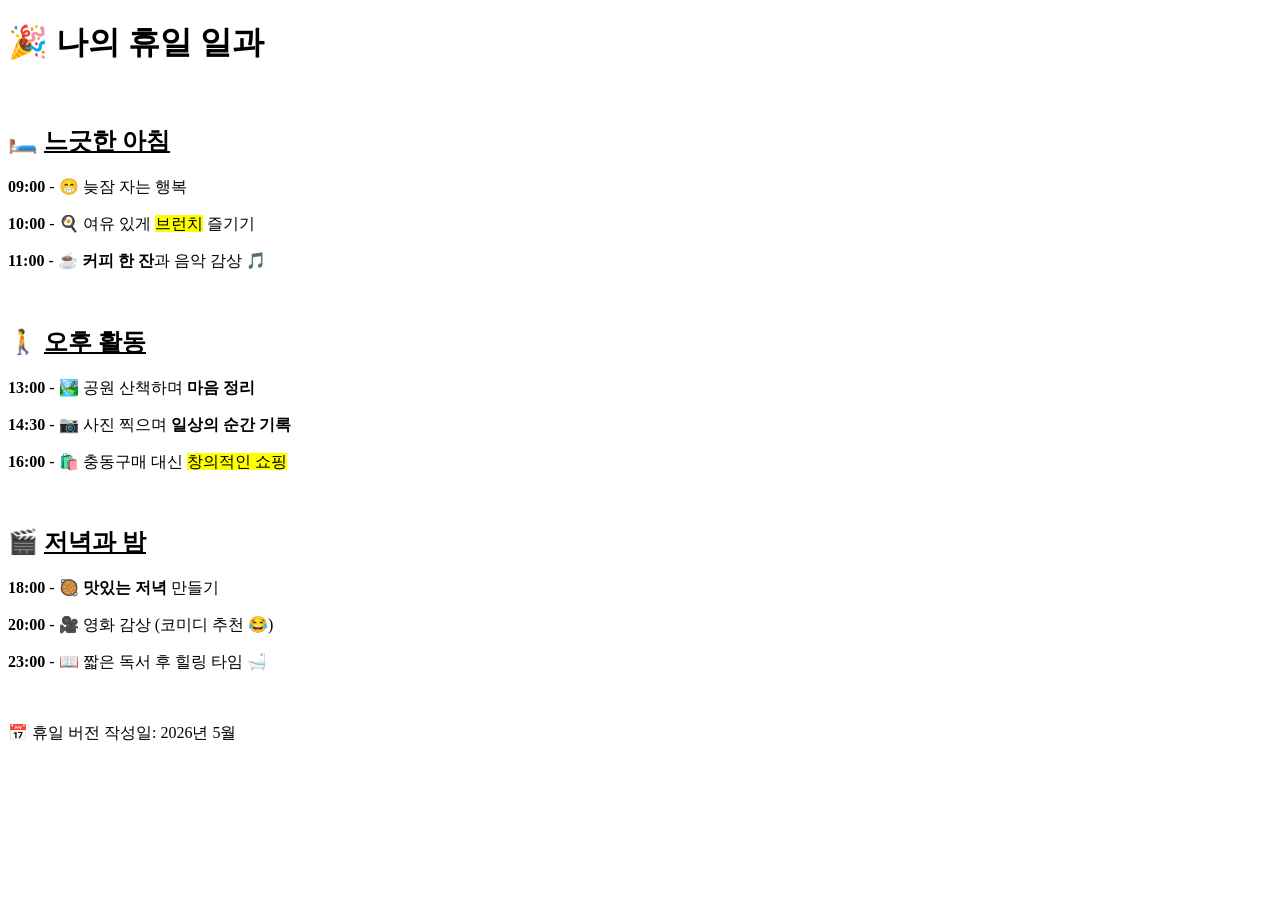
==== html/holiday.html @ 23b4a014 "skala-front" ====
<!DOCTYPE html>
<html lang="ko">
<head>
    <meta charset="UTF-8">
    <meta name="viewport" content="width=device-width, initial-scale=1.0">
    <title>나의 휴일 일과</title>

</head>
<body>
    <h1>🎉 나의 휴일 일과</h1>
    <br>

    <h2>🛏️ <u>느긋한 아침</u></h2>
    <p><strong>09:00</strong> - 😁 늦잠 자는 행복</p>
    <p><strong>10:00</strong> - 🍳 여유 있게 <mark>브런치</mark> 즐기기</p>
    <p><b>11:00</b> - ☕ <b>커피 한 잔</b>과 음악 감상 🎵</p>
    <br>

    <h2>🚶 <u>오후 활동</u></h2>
    <p><strong>13:00</strong> - 🏞️ 공원 산책하며 <b>마음 정리</b></p>
    <p><b>14:30</b> - 📷 사진 찍으며 <b>일상의 순간 기록</b></p>
    <p><b>16:00</b> - 🛍️ 충동구매 대신 <mark>창의적인 쇼핑</mark></p>
    <br>

    <h2>🎬 <u>저녁과 밤</u></h2>
    <p><b>18:00</b> - 🥘 <b>맛있는 저녁</b> 만들기</p>
    <p><b>20:00</b> - 🎥 영화 감상 (코미디 추천 😂)</p>
    <p><b>23:00</b> - 📖 짧은 독서 후 힐링 타임 🛁</p>
    <br>

    <p>📅 휴일 버전 작성일: 2026년 5월</p>
</body>
</html>
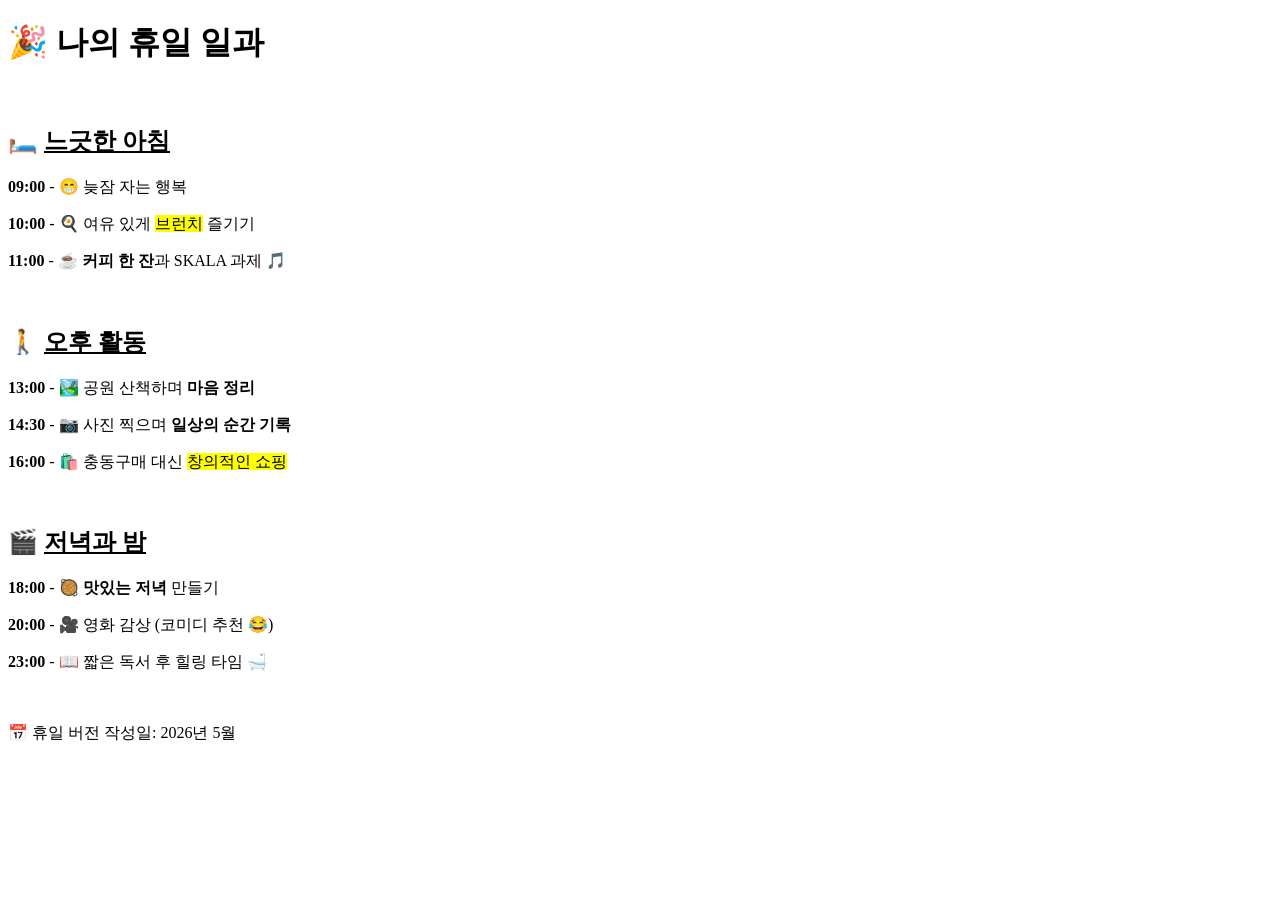
==== commit fd9b4bf9: "수정 완료" ====
--- a/html/holiday.html
+++ b/html/holiday.html
@@ -13,7 +13,7 @@
     <h2>🛏️ <u>느긋한 아침</u></h2>
     <p><strong>09:00</strong> - 😁 늦잠 자는 행복</p>
     <p><strong>10:00</strong> - 🍳 여유 있게 <mark>브런치</mark> 즐기기</p>
-    <p><b>11:00</b> - ☕ <b>커피 한 잔</b>과 음악 감상 🎵</p>
+    <p><b>11:00</b> - ☕ <b>커피 한 잔</b>과 SKALA 과제 🎵</p>
     <br>
 
     <h2>🚶 <u>오후 활동</u></h2>
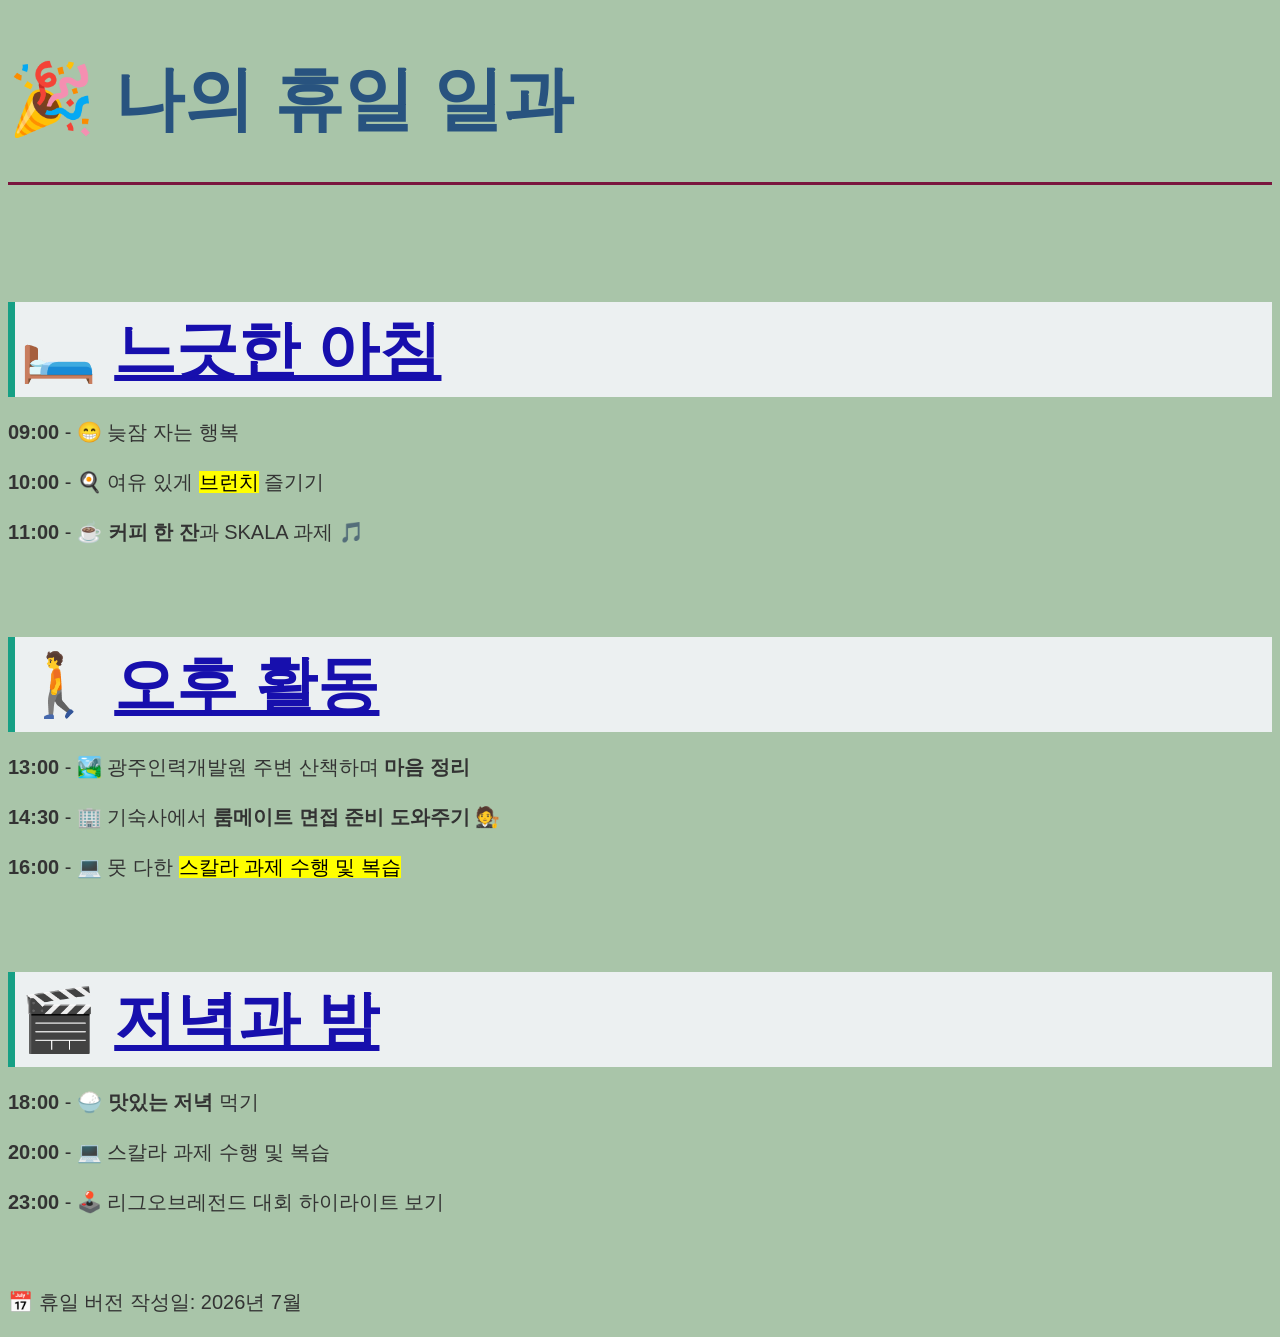
==== commit d0ffa51b: "chore: 대용량 동영상을 압축 버전으로 교체 및 코드 반영" ====
--- a/html/holiday.html
+++ b/html/holiday.html
@@ -4,7 +4,7 @@
     <meta charset="UTF-8">
     <meta name="viewport" content="width=device-width, initial-scale=1.0">
     <title>나의 휴일 일과</title>
-
+    <link rel="stylesheet" href="../css/style.css">
 </head>
 <body>
     <h1>🎉 나의 휴일 일과</h1>
@@ -17,17 +17,17 @@
     <br>
 
     <h2>🚶 <u>오후 활동</u></h2>
-    <p><strong>13:00</strong> - 🏞️ 공원 산책하며 <b>마음 정리</b></p>
-    <p><b>14:30</b> - 📷 사진 찍으며 <b>일상의 순간 기록</b></p>
-    <p><b>16:00</b> - 🛍️ 충동구매 대신 <mark>창의적인 쇼핑</mark></p>
+    <p><strong>13:00</strong> - 🏞️ 광주인력개발원 주변 산책하며 <b>마음 정리</b></p>
+    <p><b>14:30</b> - 🏢 기숙사에서 <b>룸메이트 면접 준비 도와주기 🧑‍⚖️</b></p>
+    <p><b>16:00</b> - 💻 못 다한 <mark>스칼라 과제 수행 및 복습</mark></p>
     <br>
 
     <h2>🎬 <u>저녁과 밤</u></h2>
-    <p><b>18:00</b> - 🥘 <b>맛있는 저녁</b> 만들기</p>
-    <p><b>20:00</b> - 🎥 영화 감상 (코미디 추천 😂)</p>
-    <p><b>23:00</b> - 📖 짧은 독서 후 힐링 타임 🛁</p>
+    <p><b>18:00</b> - 🍚 <b>맛있는 저녁</b> 먹기</p>
+    <p><b>20:00</b> - 💻 스칼라 과제 수행 및 복습</p>
+    <p><b>23:00</b> - 🕹️ 리그오브레전드 대회 하이라이트 보기 </p>
     <br>
 
-    <p>📅 휴일 버전 작성일: 2026년 5월</p>
+    <p>📅 휴일 버전 작성일: 2026년 7월</p>
 </body>
 </html>
--- a/css/style.css
+++ b/css/style.css
@@ -0,0 +1,355 @@
+/* ==========================================================================
+   [미션 1] 구글 폰트 불러오기
+   ========================================================================== */
+/* 구글 폰트 서버에서 Noto Sans KR(400:기본, 700:두껍게) 글꼴을 로드합니다. */
+@import url('https://fonts.googleapis.com/css2?family=Dongle&display=swap');
+
+/* 전체 페이지 글꼴 및 배경 기본 설정 */
+body {
+    font-family: 'Oswald', sans-serif; /* 구글 폰트를 적용하고, 실패 시 기본 고딕체 사용 */
+    line-height: 1.5;                  /* 줄간격을 넓혀 가독성 확보 */
+    color: #333333;                  /* 너무 완전한 검은색(#000)보다 눈이 편한 짙은 회색 */
+    background-color: #a9c5a9;       /* 생기 있는 느낌의 에메랄드 그린 */
+    font-size: 20px;
+}
+
+/* 메인 제목 스타일 (h1) */
+h1 {
+    color: #28537f;         /* 신뢰감을 주는 짙은 남색(Navy) */
+    font-size: 70px;           /* 글자 크기 */
+    padding-bottom: 30px;     /* 밑줄과 글자 사이의 여백 */
+    border-bottom: 3px solid #7a163e; /* 제목 아래에 도톰한 메인 컬러 선 추가 */
+}
+
+/* 부제목 h2: 꽉 찬 한 줄 띠지 느낌 (주요 구역 구분) */
+h2 {
+    color: #170fad;             /* 메인 남색 적용 */
+    font-size: 62px;           /* h1보다 조금 작은 크기 */
+    background-color: #ecf0f1;  /* 밝은 회색 배경색으로 한 줄을 채움 */
+    padding: 1px 5px;         /* 박스 내부 여백 (상하 1px, 좌우 5px) */
+    border-left: 7px solid #16a085; /* 왼쪽에 포인트가 되는 청록색 두꺼운 선 추가 */
+    margin-top: 40px;           /* 위쪽 콘텐츠와 충분한 거리 확보 */
+    margin-bottom: 15px;        /* 아래쪽 콘텐츠와의 간격 */
+}
+
+/* 소제목 h3: 말머리 기호(💡/📌 등)를 깔끔하게 강조하는 밑줄 형태 */
+h3 {
+    color: #16a085;             /* 포인트 청록색 적용 */
+    font-size: 30px;           /* 본문보다 약간 큰 크기 */
+    padding-bottom: 5px;        /* 밑줄과의 간격 */
+    border-bottom: 2px solid #16a085; /* 아래쪽에 깔끔한 실선 추가 */
+    margin-top: 25px;
+    margin-bottom: 10px;
+}
+
+/* 본문 텍스트 링크 스타일 */
+a {
+    color: #ba0c26;         /* 링크는 선명한 파란색 */
+    text-decoration: underline;  /* 밑줄 깔끔하게 처리 */
+}
+
+/* 마우스를 올렸을 때만 밑줄이 생기도록 설정 (Hover 가상 클래스 맛보기) */
+a:hover {
+    text-decoration: underline;
+}
+
+/* ==========================================================================
+   [미션 2] 실습과제 박스 모델의 이해
+   ========================================================================== */
+
+/* 박스 크기 계산법 고정 */
+* {
+    box-sizing: border-box;
+}
+
+/* 전체 화면 폭 제한 및 중앙 정렬 (.container) */
+.container {
+    max-width: 1200px;       /* 화면의 최대 가로 폭을 800px로 제한 */
+    margin: 0 auto;         /* 위아래 여백은 0, 좌우는 알아서(auto) 채워 중앙 정렬 */
+    padding: 20px;          /* 브라우저 가장자리에 딱 붙지 않도록 안쪽 여백 추가 */
+}
+
+/* 여행 앨범의 개별 카드 스타일링 (.trip-card) */
+.trip-card {
+    background-color: #ffffff;      /* 카드 배경은 깔끔한 흰색 */
+    border: 1px solid #e6c0c0;      /* 연한 빨간색 테두리 선 */
+    border-radius: 12px;             /* 모서리를 부드럽게 깎음 */
+    padding: 5px;                  /* 카드 내부 테두리와 콘텐츠 사이의 사소한 여백 */
+    margin-bottom: 15px;            /* 카드와 카드 사이가 떨어지도록 바깥 아래 여백 추가 */
+    
+    /* 그림자 효과 효과 (선택 사항이지만 박스 모델의 입체감을 주기 좋습니다) */
+    box-shadow: 0 2px 5px rgba(0,0,0,0.05); 
+}
+
+/* 카드 내부의 이미지 조절 */
+.trip-card img {
+    display: block;                 /* 이미지를 블록화하여 아래 글씨와 자연스럽게 줄바꿈 */
+    margin-bottom: 12px;            /* 이미지와 아래 설명 글씨 사이의 여백 */
+    max-width: 100%;                /* 이미지가 부모 박스 밖으로 삐져나가지 않게 방지 */
+    height: auto;
+}
+
+/* 시간표 테이블 정돈 (myClass.html) */
+table {
+    width: 100%;                    /* 테이블이 부모 폭(800px)에 가득 차도록 설정 */
+    border-collapse: collapse;      /* HTML 특유의 겹치고 떨어져 있는 이중 테두리를 하나로 병합 */
+    margin-top: 20px;
+}
+
+th, td {
+    border: 3px solid #000000;      /*  정돈된 테두리 */
+    padding: 30px;                  /* 셀 내부 여백을 늘려 쾌적하게 텍스트 배치 */
+    text-align: center;             /* 글자 중앙 정렬 */
+}
+
+th {
+    background-color: #707983;      /* 헤더 영역 배경색 지정을 통한 구분 */
+}
+
+/* ==========================================================================
+   [미션 3] 가독성 높은 회원가입 폼
+   ========================================================================== */
+/* 그룹 상자(fieldset)와 제목(legend) 다듬기 */
+fieldset {
+    border: 5px solid #d1da9c;      /* 딱딱한 검은 선을 연한 노란색 실선으로 변경 */
+    border-radius: 12px;             /* 모서리를 둥글게 처리 */
+    padding: 20px;                  /* 그룹 상자 내부 여백을 두툼하게 설정 */
+    margin-bottom: 20px;            /* fieldset끼리 서로 겹치지 않게 바깥 여백 추가 */
+}
+
+legend {
+    font-weight: bold;              /* 그룹 제목은 두껍게 */
+    color: #2c3e50;                 /* 메인 남색 적용 */
+    padding: 0 20px;                /* 선과 글자가 붙지 않도록 좌우 여백 추가 */
+}
+
+/* 텍스트 입력창, 비밀번호창, 셀렉트 박스 일괄 디자인 (태그 및 속성 선택자 활용) */
+input[type="text"],
+input[type="password"],
+input[type="email"],
+input[type="date"],
+select,
+textarea {
+    width: 100%;                    /* 입력창들을 부모 박스 가로 폭에 가득 차게 늘림 */
+    padding: 10px;                  /* 글자가 입력되는 내부 여백을 늘려 쾌적하게 만듦 */
+    margin-top: 5px;                /* label 글씨 바로 밑으로 내려오도록 위쪽 마진 추가 */
+    margin-bottom: 15px;            /* 다음 항목과의 간격 벌리기 */
+    border: 3px solid #b58b8b;      /* 부드러운 테두리 선 */
+    border-radius: 4px;             /* 입력창 모서리 깎기 */
+    font-family: inherit;           /* body에 지정된 구글 폰트를 입력창 내부에도 상속 */
+    font-size: 0.95em;
+    min-height: 80px;
+}
+
+/* 라디오 버튼과 체크박스는 가로 폭 100%에서 제외 (중요!) */
+input[type="radio"],
+input[type="checkbox"] {
+    width: auto;                    /* 동그라미/네모 상자가 거대해지는 것을 방지 */
+    margin-right: 1px;              /* 우측 글씨와의 간격 조금만 확보 */
+    cursor: pointer;                /* 마우스를 올렸을 때 손가락 모양으로 변경 */
+}
+
+/* 자기소개창(textarea) 크기 고정 */
+textarea {
+    resize: vertical;               /* 사용자가 가로로 늘려서 레이아웃이 깨지는 것을 방지 (세로만 조절 가능) */
+    min-height: 240px;              /* 최소 높이 지정 */
+}
+
+/* 버튼 공통 스타일링 */
+.btn-submit,
+.btn-reset {
+    padding: 12px 25px;             /* 버튼을 누르기 편하게 뚱뚱하게 만듦 */
+    font-size: 1em;
+    font-weight: bold;
+    border: none;                   /* 기본 브라우저가 주는 투박한 테두리 제거 */
+    border-radius: 4px;             /* 모서리 둥글게 */
+    cursor: pointer;                /* 마우스 포인터 손가락 모양으로 */
+    margin-right: 10px;             /* 버튼끼리 떨어지도록 우측 간격 추가 */
+}
+
+/* 회원가입 버튼 개별 스타일 (메인 포인터 컬러) */
+.btn-submit {
+    background-color: #161ba0;      /* 메인 파란색 배경 */
+    color: #ffffff;                 /* 글자색 흰색 */
+}
+
+/* 다시 작성 버튼 개별 스타일 (서브 회색 컬러) */
+.btn-reset {
+    background-color: #ae2c42;      /* 차분한 빨간색 배경 */
+    color: #ffffff;
+}
+
+/* ==========================================================================
+   [미션 4] Flex와 Grid로 레이아웃 잡기
+   ========================================================================== */
+/* Flexbox 활용: 가로 메뉴 바 및 부드러운 전환(Transition) */
+nav ul {
+    display: flex;
+    list-style: none;
+    padding: 0;
+    gap: 20px;
+}
+
+nav a {
+    padding: 8px 16px;
+    border-radius: 4px;
+    transition: background-color 0.3s ease, color 0.3s ease; /* 부드러운 변화 */
+}
+
+nav a:hover {
+    background-color: #16a085;
+    color: #ffffff;
+}
+
+/* Grid 활용: 여행지 앨범 3열 바둑판 배치 */
+.trip-grid-container {
+    display: grid;
+    grid-template-columns: repeat(3, 1fr); /* 3열 구조 */
+    gap: 20px;
+}
+
+.content-wrapper {
+    display: flex;      /* 가로 배치 선언 */
+    gap: 30px;          /* 본문과 사이드바 사이의 여백 */
+    align-items: flex-start; /* 두 영역의 높이가 달라도 디자인이 깨지지 않게 설정 */
+}
+
+/** Flexbox로 메인 콘텐츠와 사이드바를 나란히 배치하기 **/ 
+main {
+    flex: 7;            /* 전체 공간 중 70%만큼의 비율을 차지 */
+    padding: 15px;
+}
+aside {
+    flex: 3;            /* 전체 공간 중 30%만큼의 비율을 차지 */
+    background-color: #f8f9fa; /* 사이드바 구분을 위해 연한 배경색 추가 */
+    padding: 15px;
+    border-radius: 6px;
+}
+
+/* ==========================================================================
+   [미션 5] 반응형 미디어 쿼리 (스마트폰 및 태블릿 크기 화면)
+   ========================================================================== */
+/* 화면 가로 폭이 768px 이하(모바일 기기 수준)가 되면 아래 규칙들이 발동합니다. */
+@media (max-width: 768px) {
+    
+    /* 1. 메인 메뉴바를 가로 배치에서 세로 쌓기 구조로 변경 */
+    nav ul {
+        flex-direction: column;
+        gap: 10px;
+    }
+    
+    /* 2. ★ 추가: 오늘의 주요소식(main)과 실시간 정보(aside)를 세로 1열로 정렬 */
+    .content-wrapper {
+        flex-direction: column; /* 가로(row)로 나열되던 flex 아이템들을 세로(column)로 변경 */
+        gap: 20px;
+    }
+
+    /* 모바일에서는 본문과 사이드바가 둘 다 화면 꽉 차게 100% 폭을 쓰도록 유도 */
+    main, aside {
+        width: 100%;
+    }
+    
+    /* 3. 여행 앨범 3열 바둑판을 모바일에서는 1열(1fr)로 늘려서 시원하게 보여줌 */
+    .trip-grid-container {
+        grid-template-columns: 1fr;
+    }
+}
+
+
+/* ==========================================================================
+   [미션 6] 부드러운 전환(Transitions) 및 등장 애니메이션(Animations)
+   ========================================================================== */
+/* [1-1] 메뉴 바 링크 호버 효과 */
+nav a {
+    /* 배경색과 글자색이 바뀔 때 0.3초 동안 부드럽게 스르륵 변하도록 설정 */
+    transition: background-color 0.3s ease, color 0.3s ease;
+    padding: 6px 12px;
+    border-radius: 4px;
+}
+
+nav a:hover {
+    background-color: #16a085;      /* 마우스를 올리면 포인트 청록색 배경 */
+    color: #ffffff;                 /* 글자색은 흰색으로 변경 */
+}
+
+/* [1-2] 회원가입 및 다시작성 버튼 호버 효과 */
+.btn-submit,
+.btn-reset {
+    /* 모든 변경사항(배경색, 불투명도 등)을 0.2초간 부드럽게 처리 */
+    transition: all 0.2s ease;
+}
+
+/* 회원가입 버튼에 마우스를 올리면 살짝 더 어두운 청록색으로 변경 */
+.btn-submit:hover {
+    background-color: #117a65;
+}
+
+/* 다시작성 버튼에 마우스를 올리면 살짝 더 어두운 회색으로 변경 */
+.btn-reset:hover {
+    background-color: #95a5a6;
+}
+
+
+/* 2. 마우스 호버 시 둥실 떠오르는 효과 (Transform & Shadow) */
+
+/* 여행 앨범의 카드 스타일 수정 및 추가 */
+.trip-card {
+    /* 위치 변경(transform)과 그림자(box-shadow)가 변할 때 0.3초 동안 부드럽게 움직이도록 설정 */
+    transition: transform 0.3s ease, box-shadow 0.3s ease;
+}
+
+/* 사용자가 여행 카드에 마우스를 올렸을 때(Hover) */
+.trip-card:hover {
+    transform: translateY(-8px);     /* 카드를 Y축(위쪽) 방향으로 8px만큼 들어 올림 */
+    box-shadow: 0 10px 20px rgba(0, 0, 0, 0.15); /* 그림자를 더 넓고 진하게 하여 공중 붕 뜬 입체감 부여 */
+}
+
+/* 3. 메인 페이지 웰컴 키프레임 애니메이션 (@keyframes) */
+
+/* [3-1] 아래에서 위로 부드럽게 페이드인 되는 애니메이션 설정 구조 정의 */
+@keyframes fadeInUp {
+    from {
+        opacity: 0;                 /* 처음에는 투명하게 숨김 */
+        transform: translateY(20px); /* 원래 위치보다 20px 아래에서 시작 */
+    }
+    to {
+        opacity: 1;                 /* 선명하게 나타남 */
+        transform: translateY(0);    /* 제자리로 정착 */
+    }
+}
+
+/* [3-2] 정의한 fadeInUp 애니메이션을 index.html의 헤더 타이틀에 적용 */
+header h1 {
+    /* 애니메이션 이름 / 0.8초 동안 실행 / 부드럽게 끝남 / 애니메이션이 끝난 후 최종 상태(to) 유지 */
+    animation: fadeInUp 0.8s ease-out forwards;
+}
+
+/* ==========================================================================
+   [No 미션] 그냥 자바스크립트 천국영역 예쁘게 꾸미기
+   ========================================================================== */
+
+aside section:last-child {
+    display: flex;
+    flex-direction: column;
+    align-items: center; /* 버튼들을 정가운데로 정렬 */
+    gap: 10px;
+}
+
+aside section:last-child button {
+    width: 85%;                 /* 가로 폭을 85%로 줄여서 좌우 여백 확보 */
+    padding: 10px;
+    border: none;
+    border-radius: 20px;        /* 조약돌처럼 둥글고 귀여운 알약 모양 버튼 */
+    font-size: 0.9em;
+    font-weight: bold;
+    color: #ffffff;
+    cursor: pointer;
+    box-shadow: 0 2px 5px rgba(0,0,0,0.05); /* 은은한 그림자 추가 */
+    transition: all 0.2s ease;
+}
+
+/* 마우스 올렸을 때 둥실 떠오르는 효과 */
+aside section:last-child button:hover {
+    transform: translateY(-2px);
+    box-shadow: 0 4px 10px rgba(0,0,0,0.15);
+}
